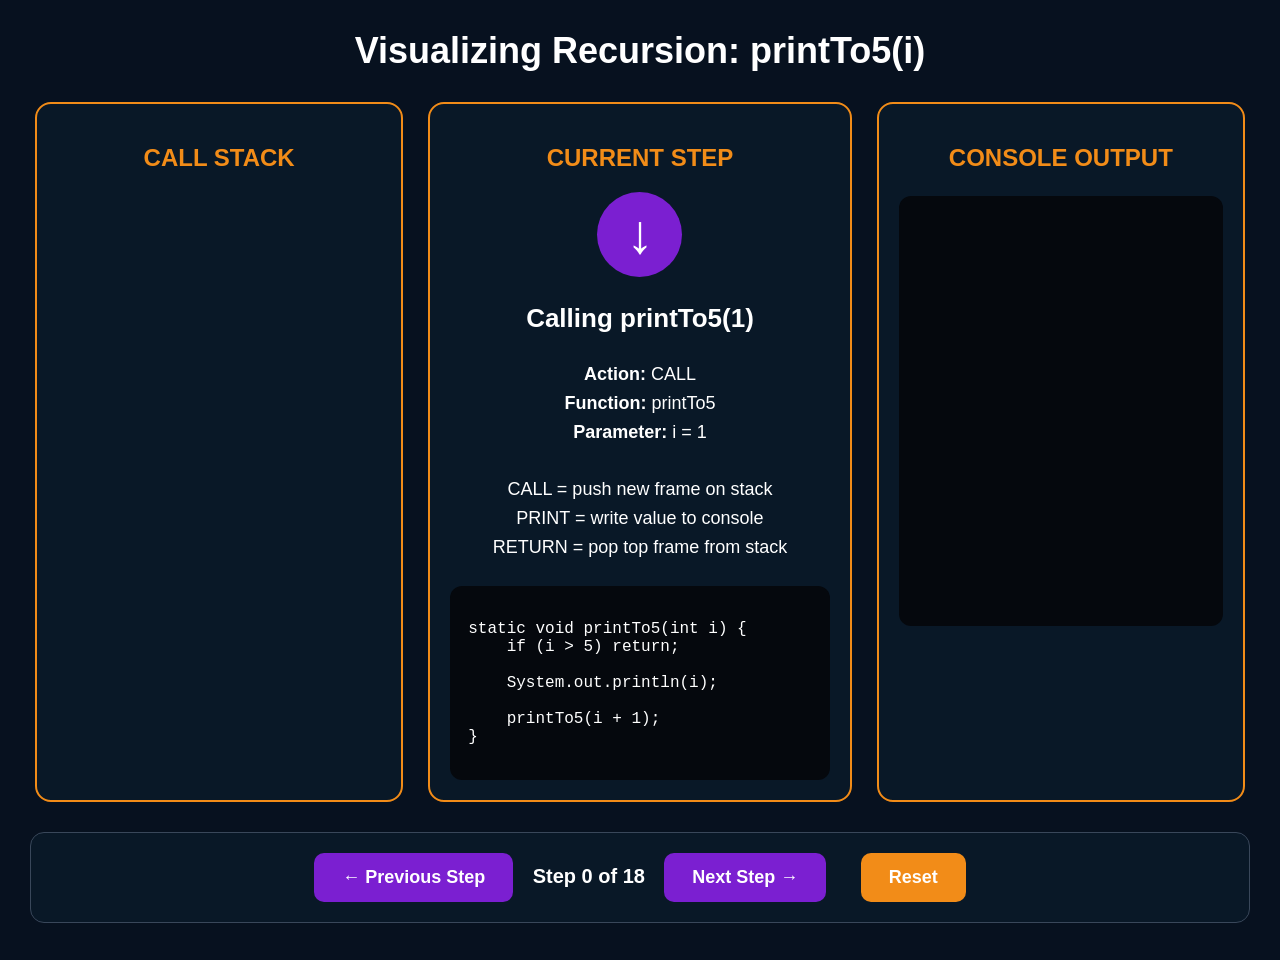
==== index.html @ 41b82db5 "ver1" ====
<!DOCTYPE html>
<html lang="en">
<head>
  <meta charset="UTF-8" />
  <meta name="viewport" content="width=device-width, initial-scale=1.0" />
  <title>Java Recursion Stack Visualizer</title>
  <link rel="stylesheet" href="style.css" />
</head>
<body>
  <h1>Visualizing Recursion: printTo5(i)</h1>

  <main class="layout">
    <section class="panel stack-panel">
      <h2>CALL STACK</h2>
      <div id="stack"></div>
    </section>

    <section class="panel step-panel">
      <h2>CURRENT STEP</h2>

      <div id="icon">↓</div>

      <h3 id="message">Press Next Step to begin</h3>

      <p id="details"></p>

      <div class="code-box">
<pre><code>static void printTo5(int i) {
    if (i > 5) return;

    System.out.println(i);

    printTo5(i + 1);
}</code></pre>
      </div>
    </section>

    <section class="panel console-panel">
      <h2>CONSOLE OUTPUT</h2>
      <pre id="console"></pre>
    </section>
  </main>

  <section class="controls">
    <button onclick="previousStep()">← Previous Step</button>
    <span id="counter">Step 0 of 0</span>
    <button onclick="nextStep()">Next Step →</button>
    <button class="reset" onclick="reset()">Reset</button>
  </section>

  <script src="script.js"></script>
</body>
</html>
---- style.css ----
body {
  margin: 0;
  font-family: Arial, sans-serif;
  background: #07111f;
  color: white;
  text-align: center;
}

h1 {
  margin: 30px 0;
  font-size: 36px;
}

.layout {
  display: grid;
  grid-template-columns: 1fr 1.15fr 1fr;
  gap: 25px;
  padding: 0 35px;
}

.panel {
  background: #091827;
  border: 2px solid #f28c18;
  border-radius: 16px;
  padding: 20px;
  min-height: 500px;
}

h2 {
  color: #f28c18;
}

#stack {
  position: relative;
  height: 390px;
  margin-top: 30px;
}

.stack-frame {
  position: absolute;
  left: 50%;
  transform: translateX(-50%);
  width: 260px;
  height: 52px;
  background: #7b1fd1;
  border: 2px solid #c06cff;
  border-radius: 10px;
  color: white;
  font-weight: bold;
  line-height: 52px;
  font-size: 18px;
}

.bottom-label {
  color: #f28c18;
  font-weight: bold;
  font-size: 20px;
}

#icon {
  margin: 20px auto;
  width: 85px;
  height: 85px;
  border-radius: 50%;
  background: #7b1fd1;
  font-size: 55px;
  line-height: 85px;
  font-weight: bold;
}

#message {
  font-size: 26px;
}

#details {
  font-size: 18px;
  line-height: 1.6;
}

.code-box {
  text-align: left;
  background: #05080d;
  border-radius: 12px;
  padding: 18px;
  margin-top: 25px;
  color: #ffffff;
  font-size: 16px;
  overflow-x: auto;
}

.console-panel pre {
  background: #05080d;
  text-align: left;
  min-height: 390px;
  padding: 20px;
  border-radius: 12px;
  font-size: 24px;
  color: white;
}

.controls {
  margin: 30px;
  padding: 20px;
  background: #091827;
  border: 1px solid #39475a;
  border-radius: 14px;
}

button {
  background: #7b1fd1;
  color: white;
  border: none;
  border-radius: 10px;
  padding: 14px 28px;
  margin: 0 15px;
  font-size: 18px;
  font-weight: bold;
  cursor: pointer;
}

button:hover {
  background: #9b35ff;
}

button.reset {
  background: #f28c18;
}

#counter {
  font-size: 20px;
  font-weight: bold;
}
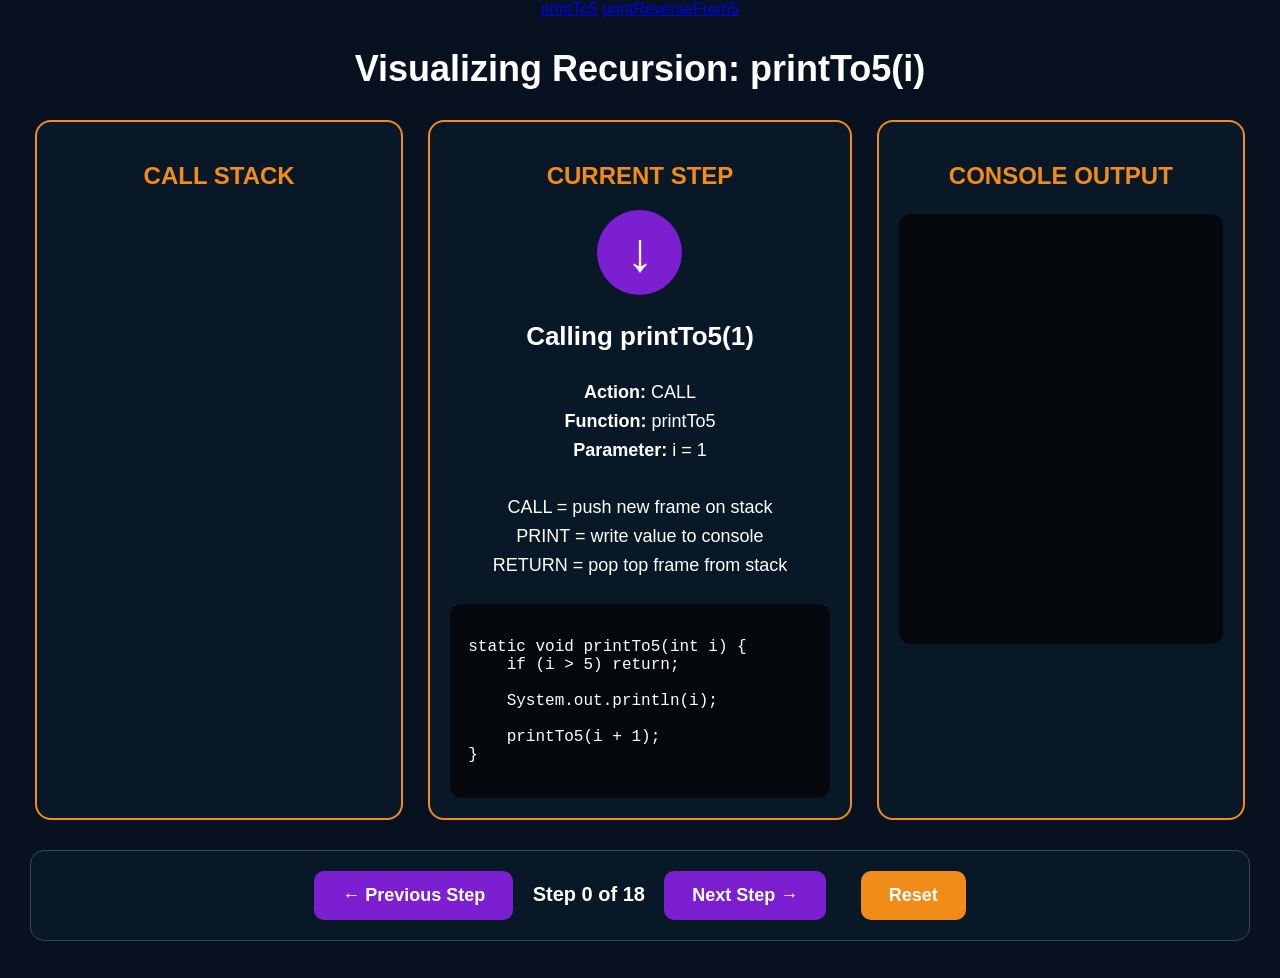
==== commit 2cf8516b: "rev added" ====
--- a/index.html
+++ b/index.html
@@ -7,6 +7,11 @@
   <link rel="stylesheet" href="style.css" />
 </head>
 <body>
+    <nav>
+        <a href="index.html">printTo5</a>
+        <a href="reverse.html">printReverseFrom5</a>
+    </nav>
+
   <h1>Visualizing Recursion: printTo5(i)</h1>
 
   <main class="layout">
